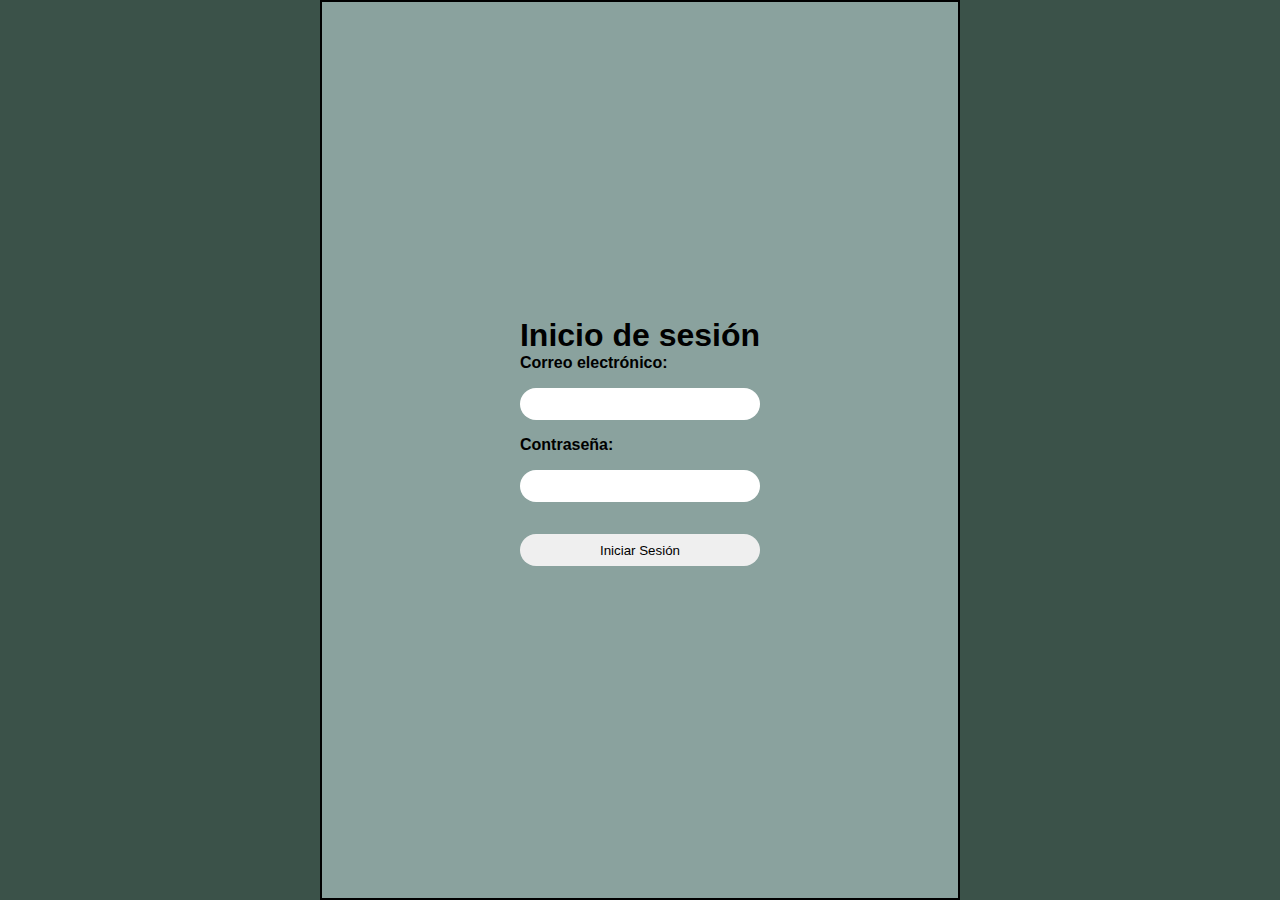
==== index.html @ 7073e205 "Se subió la primera implementación de login" ====
<!DOCTYPE html>
<html lang="es">
<head>
    <meta charset="UTF-8">
    <meta name="viewport" content="width=device-width, initial-scale=1.0">
    <link rel="stylesheet" href="/css/estilos-generales.css">
    <link rel="stylesheet" href="/css/index.css">
    <title>Inicio de Sesión</title>
</head>
<body>
    <div class="contenedor">
        <form action="">
            <h1>Inicio de sesión</h1>
            <div class="entrada">
                <label for="email">Correo electrónico:</label>
                <input type="email" id="email" name="email" required>
            </div>
            <div class="entrada">
                <label for="password">Contraseña:</label>
                <input type="password" id="password" name="password" required>
            </div>
            <div class="entrada">
                <button type="submit">Iniciar Sesión</button>
            </div>
        </form>
    </div>
</body>
</html>
---- css/estilos-generales.css ----
:root{
    font-size: 16px;
    --color-primario: #3B5249;
    --color-secundario: #8aa29e;
}

*{
    margin: 0;
    padding: 0;
    box-sizing: border-box;
    font-family: Arial, sans-serif;
}

label {
    font-weight: bold;
    display: block;
}
---- css/index.css ----
body{
    display: flex;
    justify-content: center;
    align-items: center;
    background-color: var(--color-primario);
}

.contenedor{
    width: 40rem;
    height: 100vh;
    background-color:  var(--color-secundario);
    border: 2px solid black;
    display: flex;
    justify-content: center;
    align-items: center;
}

form{
    width: 80%;
    height: 80%;
    display: flex;
    flex-direction: column;
    justify-content: center;
    align-items: center;
}

input[type="email"], input[type="password"], button[type="submit"]{
    width: 15rem;
    height: 2rem;
    margin: 1rem 0;
    padding: 0 1rem;
    border-radius: 1rem;
    border: none;
}
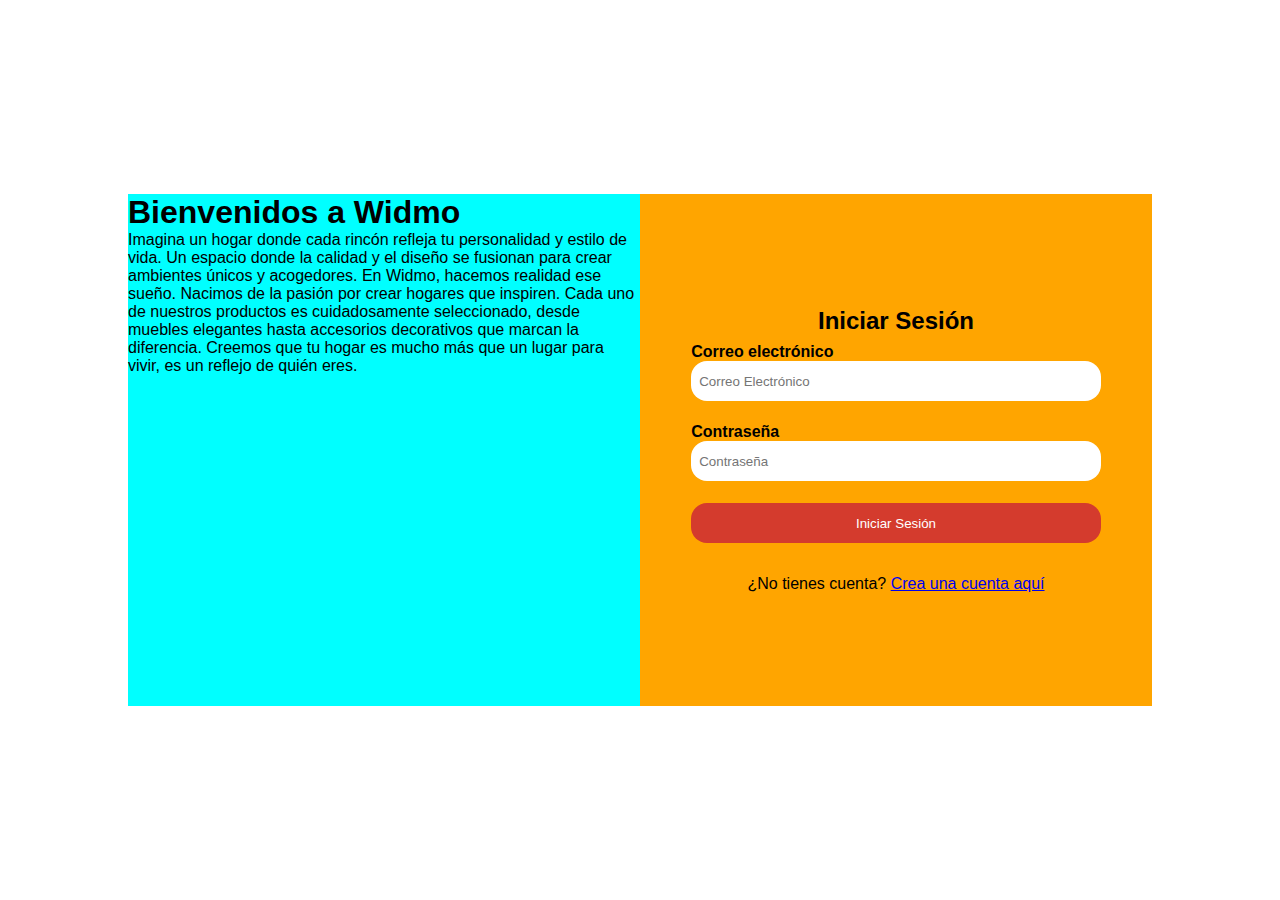
==== commit cbd778a5: "Se modificó el acceso al sitio web" ====
--- a/index.html
+++ b/index.html
@@ -3,24 +3,41 @@
 <head>
     <meta charset="UTF-8">
     <meta name="viewport" content="width=device-width, initial-scale=1.0">
-    <link rel="stylesheet" href="/css/estilos-generales.css">
-    <link rel="stylesheet" href="/css/index.css">
+    <link rel="stylesheet" type="text/css" href="/css/estilos-generales.css">
+    <link rel="stylesheet" type="text/css" href="/css/signin-signup.css">
     <title>Inicio de Sesión</title>
 </head>
 <body>
     <div class="contenedor">
-        <form action="">
-            <h1>Inicio de sesión</h1>
-            <div class="entrada">
-                <label for="email">Correo electrónico:</label>
-                <input type="email" id="email" name="email" required>
+        <div class="caja-izquierda">
+            <h1 class="titulo">
+               Bienvenidos a Widmo 
+            </h1>
+            <div class="descripcion">
+                <p>
+                    Imagina un hogar donde cada rincón refleja tu personalidad y estilo de vida. Un espacio donde la calidad y el diseño se fusionan para crear ambientes únicos y acogedores. En Widmo, hacemos realidad ese sueño.
+
+Nacimos de la pasión por crear hogares que inspiren. Cada uno de nuestros productos es cuidadosamente seleccionado, desde muebles elegantes hasta accesorios decorativos que marcan la diferencia. Creemos que tu hogar es mucho más que un lugar para vivir, es un reflejo de quién eres.
+                </p>
             </div>
-            <div class="entrada">
-                <label for="password">Contraseña:</label>
-                <input type="password" id="password" name="password" required>
-            </div>
-            <div class="entrada">
-                <button type="submit">Iniciar Sesión</button>
+        </div>
+        <form class="caja-derecha">
+            <div class="caja-centrada">
+                <form action="">
+                    <h2>Iniciar Sesión</h2>
+                    <div class="entrada">
+                        <label for="email">Correo electrónico</label>
+                        <input type="email" id="email" name="email" placeholder="Correo Electrónico">
+                    </div>
+                    <div class="entrada">
+                        <label for="password">Contraseña</label>
+                        <input type="password" id="password" name="password" placeholder="Contraseña">
+                    </div>
+                    <div class="entrada">
+                        <input type="submit" value="Iniciar Sesión" id="submit">
+                    </div>
+                    <p>¿No tienes cuenta? <a href="/html/crear-cuenta.html">Crea una cuenta aquí</a></p>
+                </form>
             </div>
         </form>
     </div>
--- a/css/estilos-generales.css
+++ b/css/estilos-generales.css
@@ -1,14 +1,20 @@
 :root{
     font-size: 16px;
-    --color-primario: #3B5249;
-    --color-secundario: #8aa29e;
+    --color-primario: #166665;
+    --color-secundario: #d43b2d;
+    --color-primario-fuente: #000000;
+    --color-secundario-fuente: #ffffff;
+    --fuente-primaria: Arial, Helvetica, sans-serif;
 }
 
 *{
     margin: 0;
     padding: 0;
     box-sizing: border-box;
-    font-family: Arial, sans-serif;
+}
+
+body{
+    font-family: var(--fuente-primaria);
 }
 
 label {
--- a/css/signin-signup.css
+++ b/css/signin-signup.css
@@ -0,0 +1,69 @@
+body{
+    width: 100vw;
+    height: 100vh;
+    display: flex;
+    flex-direction: column;
+    align-items: center;
+    justify-content: center;
+}
+
+.contenedor{
+    width: 64rem;
+    height: 32rem;
+    display: flex;
+    flex-direction: row;
+}
+
+.caja-izquierda, .caja-derecha{
+    width: 50%;
+    height: 100%;
+}
+.caja-izquierda{
+    background-color: aqua;
+}
+
+.caja-derecha{
+    background-color: orange;
+    display: flex;
+    flex-direction: column;
+    align-items: center;
+    justify-content: center;
+}
+
+.caja-centrada{
+    display: flex;
+    flex-direction: column;
+    align-items: center;
+    justify-content: center;
+    width: 80%;
+    height: 80%;
+}
+
+.entrada{
+    margin: 0.5rem;
+    width: 100%;
+    height: 4rem;
+}
+
+#submit, input[type="email"], input[type="password"], #nombre, #apellido{
+    width: 100%;
+    height: 2.5rem;
+    padding-left: 0.5rem;
+    padding-right: 0.5rem;
+    border-radius: 1rem;
+    border: none;
+}
+
+#submit{
+    background-color: var(--color-secundario);
+    color: var(--color-secundario-fuente);
+    cursor: pointer;
+}
+
+input:focus {
+    outline: none;
+}
+
+#submit:hover{
+    background-color: lightcoral;
+}
